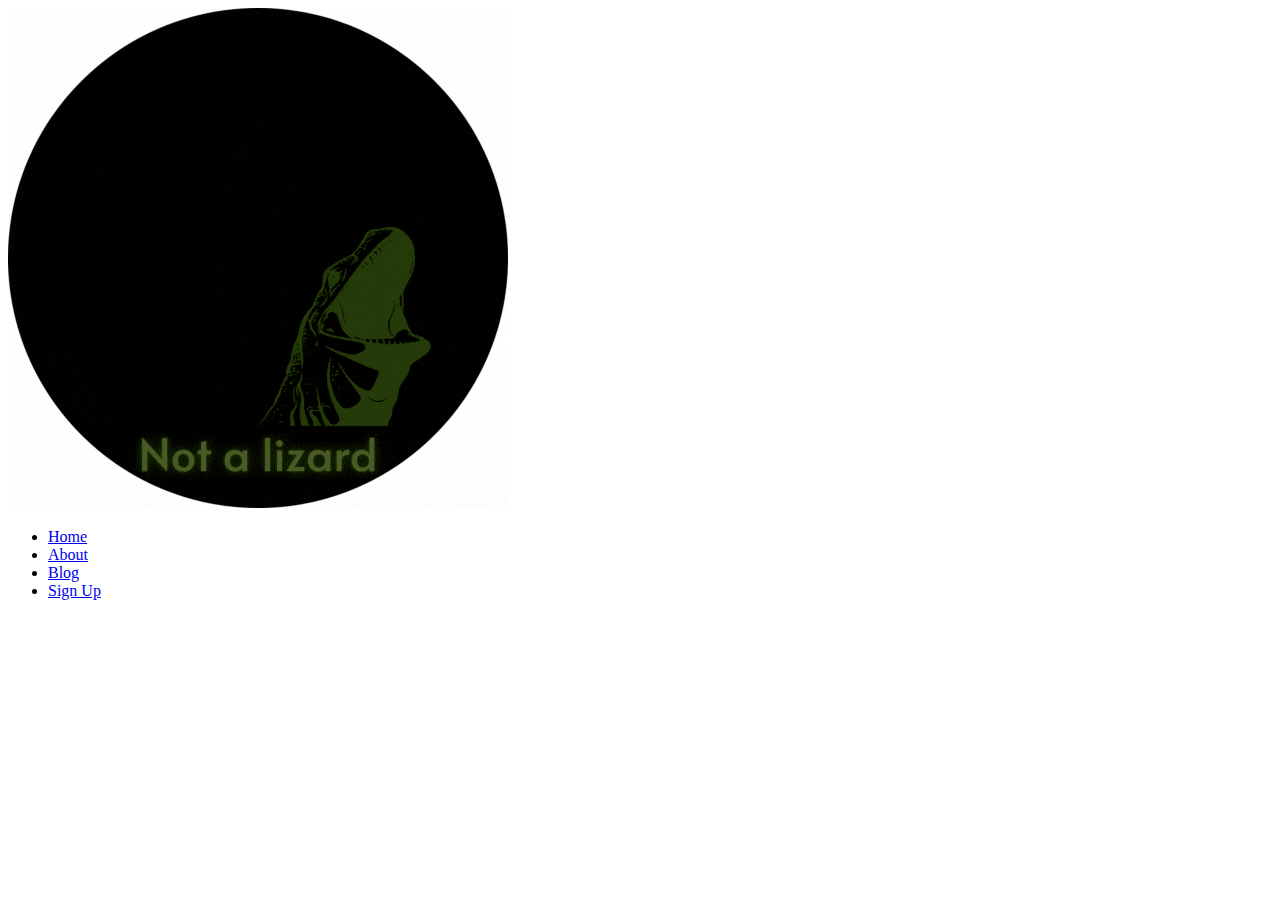
==== about-me.html @ c4f8f2c9 "homework-website: init project folder" ====
<!DOCTYPE html>
<html lang='en'>
  <head>
    <meta charset='UTF-8'/>
    <title>About me</title>
  </head>
  <body>

    <header>
      <img src='pictures/logo-stino.gif'/>
      <ul>
        <li><a href='#'>Home</a></li>
        <li><a href='#'>About</a></li>
        <li><a href='#'>Blog</a></li>
        <li><a href='#'>Sign Up</a></li>
      </ul>
    </header>


  </body>
</html>
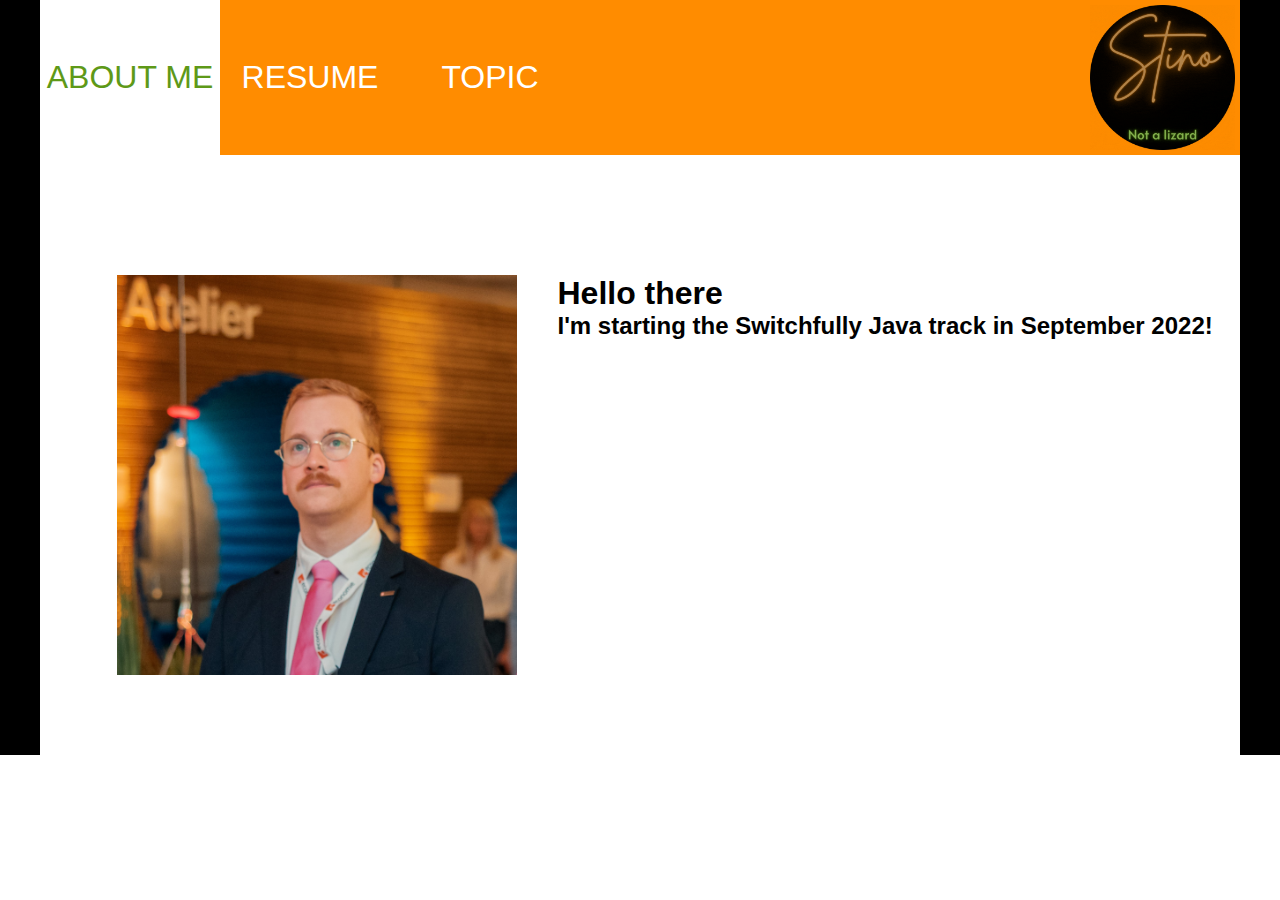
==== commit 95a8c5fd: "menu for 3 pages done" ====
--- a/about-me.html
+++ b/about-me.html
@@ -3,19 +3,29 @@
   <head>
     <meta charset='UTF-8'/>
     <title>About me</title>
+    <link rel='stylesheet' href='styles.css'/>
   </head>
   <body>
-
-    <header>
-      <img src='pictures/logo-stino.gif'/>
-      <ul>
-        <li><a href='#'>Home</a></li>
-        <li><a href='#'>About</a></li>
-        <li><a href='#'>Blog</a></li>
-        <li><a href='#'>Sign Up</a></li>
-      </ul>
-    </header>
-
-
+    <div class="page">
+      <div class="menu-container">
+        <div class="menu">
+          <div class="links">
+            <div class="button active"><a href='about-me.html'>About me</a></div>
+            <div class="button"><a href='resume.html'>Resume</a></div>
+            <div class="button"><a href='topic.html'>Topic</a></div>
+          </div>
+          <div class="logo"><img src='pictures/logo-stino.gif' width="145"/></div>
+        </div>
+      </div>
+      <div class="content-container">
+        <div class="content">
+          <div class="my-photo"><img src="pictures/me.jpg" alt="this is a photo of me" height="400"></div>
+          <div class="about-me-text">
+            <h1>Hello there</h1>
+            <h2>I'm starting the Switchfully Java track in September 2022!</h2>
+          </div>
+        </div>
+      </div>
+    </div>
   </body>
 </html>
--- a/styles.css
+++ b/styles.css
@@ -0,0 +1,95 @@
+* {
+  margin: 0;
+  padding: 0;
+  box-sizing: border-box;
+    font-family: -apple-system, BlinkMacSystemFont, "Segoe UI", Roboto, Helvetica, Arial, sans-serif, "Apple Color Emoji", "Segoe UI Emoji", "Segoe UI Symbol";
+}
+
+.page {
+  background-color: #FFFFFF;
+}
+
+.menu-container {
+  color: #fff;
+  background-color: #000000;  /* Blue */
+  padding: 0px;
+  display: flex;
+  justify-content: center;
+}
+
+.menu {
+  background-color: #ff8c00;  /* For debugging */
+  width: 1200px;
+  height: 155px;
+  display: flex;
+  justify-content: space-between;
+}
+
+.logo {
+  padding: 5px;
+  display: flex;
+  align-items: center;
+}
+
+.links {
+  /*border: 1px solid #fff;   For debugging */
+  width: 650px;
+  display: flex;
+  justify-content: flex-start;
+  align-items: flex-end;
+}
+
+.button {
+  background-color: #ff8c00;
+  color: #FFFFFF;
+  width: 180px;
+  height: 155px;
+  margin-bottom: 0px;
+  text-align: center;
+  font-size: 2em;
+  text-transform: uppercase;
+  display : flex;
+  align-items : center;
+  justify-content : center;
+  text-decoration: none;
+
+}
+
+.active {
+  background-color: #FFFFFF;
+  color: #5e9918
+}
+
+a {
+  color: inherit;
+  text-decoration: inherit;
+}
+
+.topic {
+  margin-left: 20px;
+}
+
+.content-container {
+  background-color: #000000;
+  padding: 0px;
+  display: flex;
+  justify-content: center;
+}
+
+.content {
+  background-color: #FFFFFF;
+  width: 1200px;
+  height: 600px;
+  padding-top: 100px;
+  padding-left: 50px;
+  display: flex;
+  justify-content: center;
+}
+
+.my-photo {
+  margin: 20px;
+}
+
+.about-me-text {
+  margin: 20px;
+}
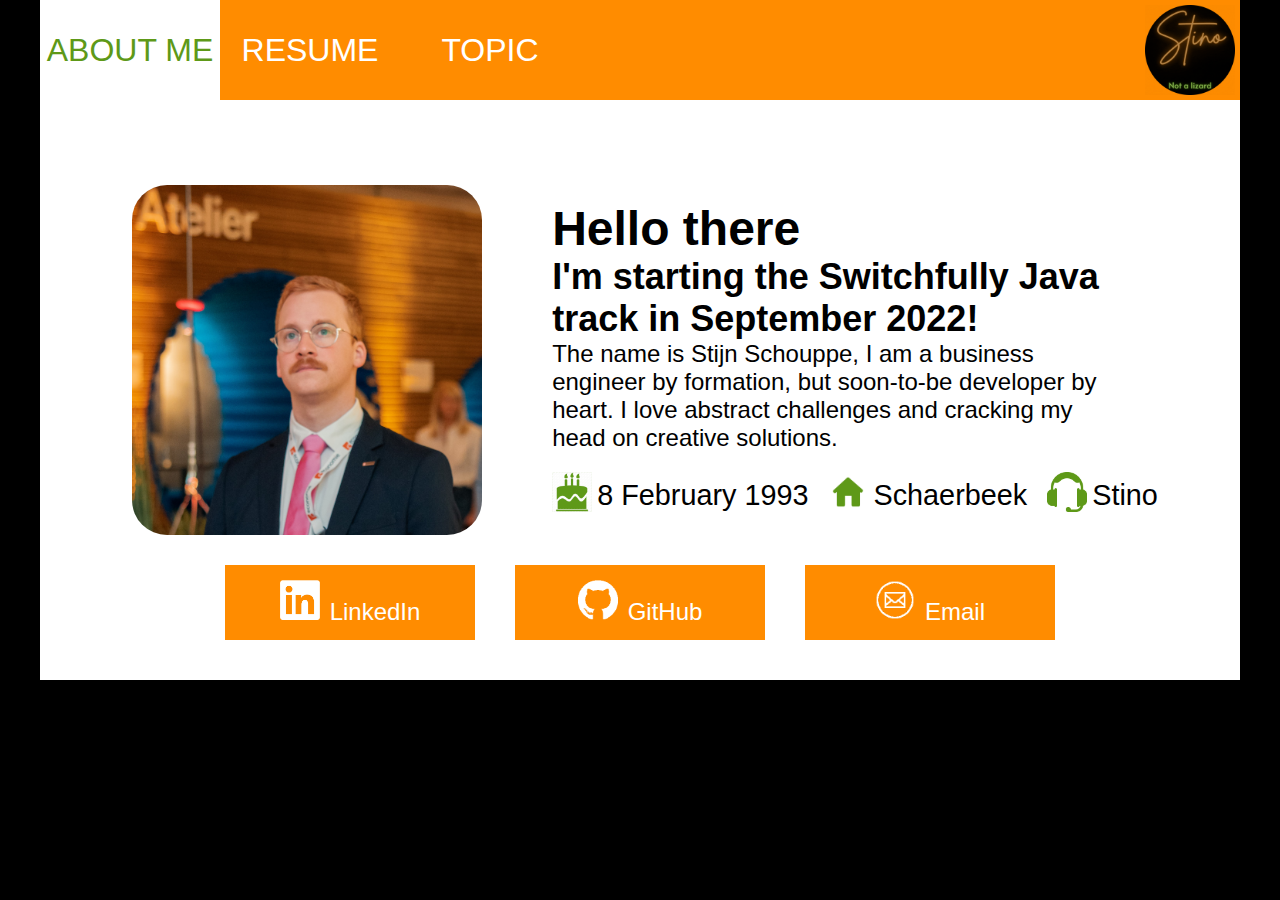
==== commit 51a42518: "homework-website: page one about-me" ====
--- a/about-me.html
+++ b/about-me.html
@@ -14,15 +14,49 @@
             <div class="button"><a href='resume.html'>Resume</a></div>
             <div class="button"><a href='topic.html'>Topic</a></div>
           </div>
-          <div class="logo"><img src='pictures/logo-stino.gif' width="145"/></div>
+          <div class="logo"><img src='pictures/logo-stino.gif' width="90"/></div>
         </div>
       </div>
       <div class="content-container">
-        <div class="content">
-          <div class="my-photo"><img src="pictures/me.jpg" alt="this is a photo of me" height="400"></div>
-          <div class="about-me-text">
-            <h1>Hello there</h1>
-            <h2>I'm starting the Switchfully Java track in September 2022!</h2>
+        <div class="content-about-me">
+          <div class="my-photo"><img src="pictures/me.jpg" alt="this is a photo of me" width="350"></div>
+          <div class="about-me">
+            <div class="about-me-text">
+              <h1>Hello there</h1>
+              <h2>I'm starting the Switchfully Java track in September 2022!</h2>
+              <p>The name is Stijn Schouppe, I am a business engineer by formation, but soon-to-be developer by heart.
+              I love abstract challenges and cracking my head on creative solutions. </p>
+            </div>
+            <div class="about-me-labels">
+              <div class="about-me-birthday">
+                <div class="label-image"><img src='pictures/logo-birthday.png' height="40"/></div>
+                <p>8 February 1993</p>
+              </div>
+              <div class="about-me-place">
+                <div class="label-image"><img src='pictures/logo-house.png' height="40"/></div>
+                <p>Schaerbeek</p>
+              </div>
+              <div class="about-me-callname">
+                <div class="label-image"><img src='pictures/logo-tag.png' height="40"/></div>
+                <p>Stino</p>
+              </div>
+            </div>
+          </div>
+        </div>
+      </div>
+      <div class="social-banners-container">
+        <div class="social-banners">
+          <div class="social-button">
+            <div class="linkedIn"><a href='https://www.linkedin.com/in/stijnschouppe/'>
+              <img src="pictures/logo-linkedin.png" height="40" /><span>LinkedIn</span></a></div>
+          </div>
+          <div class="social-button">
+            <div class="github"><a href='https://github.com/St12n'>
+              <img src="pictures/logo-github.png" height="40" /><span>GitHub</span></a></div>
+          </div>
+          <div class="social-button">
+            <div class="email"><a href='mailto: stijn.schouppe@hotmail.com'>
+              <img src="pictures/logo-email.png" height="40" /><span>Email</span></a></div>
           </div>
         </div>
       </div>
--- a/styles.css
+++ b/styles.css
@@ -5,22 +5,28 @@
     font-family: -apple-system, BlinkMacSystemFont, "Segoe UI", Roboto, Helvetica, Arial, sans-serif, "Apple Color Emoji", "Segoe UI Emoji", "Segoe UI Symbol";
 }
 
+html {background-color: black}
+
+
 .page {
   background-color: #FFFFFF;
+  display: flex;
+  justify-content: center;
+  flex-direction: column;
 }
 
 .menu-container {
   color: #fff;
-  background-color: #000000;  /* Blue */
+  background-color: #000000;
   padding: 0px;
   display: flex;
   justify-content: center;
 }
 
 .menu {
-  background-color: #ff8c00;  /* For debugging */
+  background-color: #ff8c00;
   width: 1200px;
-  height: 155px;
+  height: 100px;
   display: flex;
   justify-content: space-between;
 }
@@ -43,7 +49,7 @@
   background-color: #ff8c00;
   color: #FFFFFF;
   width: 180px;
-  height: 155px;
+  height: 100px;
   margin-bottom: 0px;
   text-align: center;
   font-size: 2em;
@@ -65,10 +71,6 @@
   text-decoration: inherit;
 }
 
-.topic {
-  margin-left: 20px;
-}
-
 .content-container {
   background-color: #000000;
   padding: 0px;
@@ -76,20 +78,97 @@
   justify-content: center;
 }
 
-.content {
+.content-about-me {
   background-color: #FFFFFF;
   width: 1200px;
-  height: 600px;
-  padding-top: 100px;
-  padding-left: 50px;
+  padding-top: 75px;
+  padding-left: 20px;
+  display: flex;
+  justify-content: center;
+  font-size: 1.5em;
+}
+
+.my-photo {
+  margin: 10px;
+  width:350px;
+  height:350px;
+  border-radius:10%;
+  overflow: hidden;
+}
+
+.about-me {
+  display: flex;
+  justify-content: center;
+  flex-direction: column;
+  margin: 10px 10px 10px 50px;
+
+}
+
+.about-me-text {
+  width: 600px;
+  padding: 10px;
+}
+
+.about-me-labels{
+  font-size: 1.2em;
+  padding: 0px;
+  display: flex;
+  justify-content: space-between;
+  align-items: flex-end;
+}
+
+.about-me-birthday {
+  display: flex;
+  padding: 10px;
+  justify-content: space-between;
+  align-items: center;
+}
+
+.about-me-place {
+  display: flex;
+  padding: 10px;
+  justify-content: space-between;
+  align-items: center;
+}
+
+.about-me-callname {
+  display: flex;
+  padding: 10px;
+  justify-content: space-between;
+  align-items: center;
+}
+
+.label-image {
+  margin-right: 5px;
+}
+
+.social-banners-container {
+  background-color: #000000;
   display: flex;
   justify-content: center;
 }
 
-.my-photo {
-  margin: 20px;
+.social-banners {
+  background-color: #FFFFFF;
+  width: 1200px;
+  padding: 0px 50px 20px 50px;
+  display: flex;
+  justify-content: center;
+  font-size: 1.5em;
+  color: #FFFFFF;
 }
 
-.about-me-text {
+.social-button {
+  background-color: #ff8c00;
+  padding: 10px 10px 10px 10px;
   margin: 20px;
+  width: 250px;
+  height: 75px;
+  display: flex;
+  justify-content: center;
+  align-items: center;
 }
+
+.social-button img {
+  margin-right: 10px;
+}
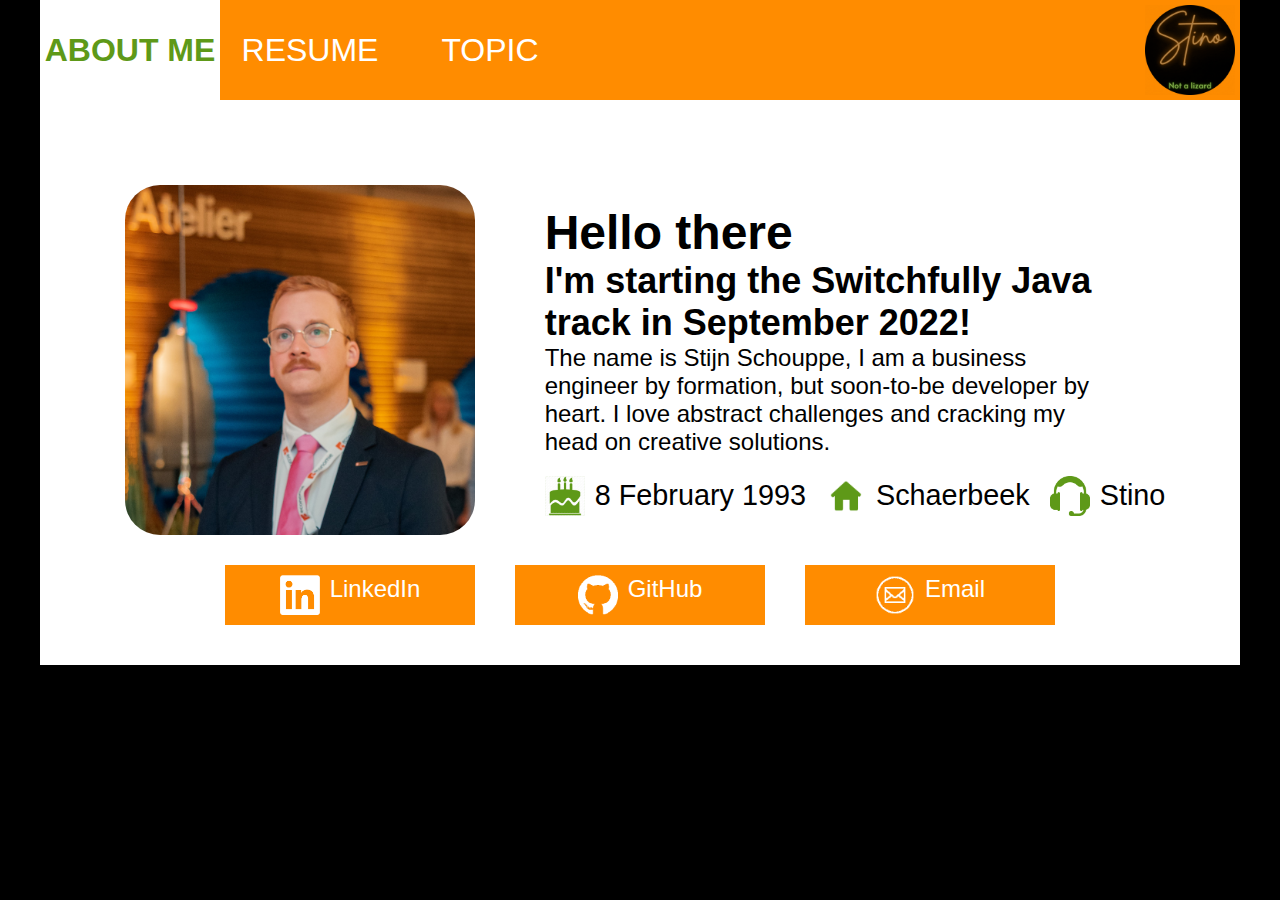
==== commit 4181416a: "cleaning some code" ====
--- a/about-me.html
+++ b/about-me.html
@@ -1,43 +1,47 @@
 <!DOCTYPE html>
 <html lang='en'>
-  <head>
-    <meta charset='UTF-8'/>
-    <title>About me</title>
-    <link rel='stylesheet' href='styles.css'/>
-  </head>
-  <body>
-    <div class="page">
-      <div class="menu-container">
-        <div class="menu">
-          <div class="links">
-            <div class="button active"><a href='about-me.html'>About me</a></div>
-            <div class="button"><a href='resume.html'>Resume</a></div>
-            <div class="button"><a href='topic.html'>Topic</a></div>
-          </div>
-          <div class="logo"><img src='pictures/logo-stino.gif' width="90"/></div>
+<head>
+  <meta charset='UTF-8'/>
+  <title>About me</title>
+  <link rel='stylesheet' href='styles.css'/>
+</head>
+<body>
+  <div class="page">
+    <div class="menu-container">
+      <div class="menu">
+        <div class="links">
+          <div class="button active"><a href='about-me.html'>About me</a></div>
+          <div class="button"><a href='resume.html'>Resume</a></div>
+          <div class="button"><a href='topic.html'>Topic</a></div>
+        </div>
+        <div class="logo">
+          <img src='pictures/logo-stino.gif' width="90"/>
         </div>
       </div>
-      <div class="content-container">
-        <div class="content-about-me">
-          <div class="my-photo"><img src="pictures/me.jpg" alt="this is a photo of me" width="350"></div>
-          <div class="about-me">
-            <div class="about-me-text">
-              <h1>Hello there</h1>
-              <h2>I'm starting the Switchfully Java track in September 2022!</h2>
-              <p>The name is Stijn Schouppe, I am a business engineer by formation, but soon-to-be developer by heart.
+    </div>
+    <div class="content-container">
+      <div class="content-about-me">
+        <div class="my-photo">
+          <img src="pictures/me.jpg" alt="this is a photo of me" width="350">
+        </div>
+        <div class="about-me">
+          <div class="about-me-text">
+            <h1>Hello there</h1>
+            <h2>I'm starting the Switchfully Java track in September 2022!</h2>
+            <p>The name is Stijn Schouppe, I am a business engineer by formation, but soon-to-be developer by heart.
               I love abstract challenges and cracking my head on creative solutions. </p>
             </div>
             <div class="about-me-labels">
-              <div class="about-me-birthday">
-                <div class="label-image"><img src='pictures/logo-birthday.png' height="40"/></div>
-                <p>8 February 1993</p>
+              <div class="about-me-child">
+                <img src='pictures/logo-birthday.png' height="40"/>
+                <time datetime="1993-2-8">8 February 1993</time>
               </div>
-              <div class="about-me-place">
-                <div class="label-image"><img src='pictures/logo-house.png' height="40"/></div>
+              <div class="about-me-child">
+                <img src='pictures/logo-house.png' height="40"/>
                 <p>Schaerbeek</p>
               </div>
-              <div class="about-me-callname">
-                <div class="label-image"><img src='pictures/logo-tag.png' height="40"/></div>
+              <div class="about-me-child">
+                <img src='pictures/logo-tag.png' height="40"/>
                 <p>Stino</p>
               </div>
             </div>
@@ -46,20 +50,20 @@
       </div>
       <div class="social-banners-container">
         <div class="social-banners">
-          <div class="social-button">
-            <div class="linkedIn"><a href='https://www.linkedin.com/in/stijnschouppe/'>
-              <img src="pictures/logo-linkedin.png" height="40" /><span>LinkedIn</span></a></div>
-          </div>
-          <div class="social-button">
-            <div class="github"><a href='https://github.com/St12n'>
-              <img src="pictures/logo-github.png" height="40" /><span>GitHub</span></a></div>
-          </div>
-          <div class="social-button">
-            <div class="email"><a href='mailto: stijn.schouppe@hotmail.com'>
-              <img src="pictures/logo-email.png" height="40" /><span>Email</span></a></div>
-          </div>
+          <a class="contact-button" href='https://www.linkedin.com/in/stijnschouppe/'>
+            <img src="pictures/logo-linkedin.png" height="40" />
+            <span>LinkedIn</span>
+          </a>
+          <a class="contact-button" href='https://github.com/St12n'>
+            <img src="pictures/logo-github.png" height="40" />
+            <span>GitHub</span>
+          </a>
+          <a class="contact-button" href='mailto: stijn.schouppe@hotmail.com'>
+            <img src="pictures/logo-email.png" height="40" />
+            <span>Email</span>
+          </a>
         </div>
       </div>
     </div>
   </body>
-</html>
+  </html>
--- a/styles.css
+++ b/styles.css
@@ -5,15 +5,9 @@
     font-family: -apple-system, BlinkMacSystemFont, "Segoe UI", Roboto, Helvetica, Arial, sans-serif, "Apple Color Emoji", "Segoe UI Emoji", "Segoe UI Symbol";
 }
 
-html {background-color: black}
-
-
-.page {
-  background-color: #FFFFFF;
-  display: flex;
-  justify-content: center;
-  flex-direction: column;
-}
+body {background-color: black}
+
+
 
 .menu-container {
   color: #fff;
@@ -63,7 +57,8 @@
 
 .active {
   background-color: #FFFFFF;
-  color: #5e9918
+  color: #5e9918;
+  font-weight: 700;
 }
 
 a {
@@ -117,29 +112,15 @@
   align-items: flex-end;
 }
 
-.about-me-birthday {
+.about-me-child {
   display: flex;
   padding: 10px;
   justify-content: space-between;
   align-items: center;
 }
 
-.about-me-place {
-  display: flex;
-  padding: 10px;
-  justify-content: space-between;
-  align-items: center;
-}
-
-.about-me-callname {
-  display: flex;
-  padding: 10px;
-  justify-content: space-between;
-  align-items: center;
-}
-
-.label-image {
-  margin-right: 5px;
+.about-me-child img {
+  margin-right: 10px;
 }
 
 .social-banners-container {
@@ -158,17 +139,93 @@
   color: #FFFFFF;
 }
 
-.social-button {
+.contact-button img {
+  margin-right: 10px;
+}
+
+.contact-button {
+  display: flex;
+  justify-content: center;
   background-color: #ff8c00;
-  padding: 10px 10px 10px 10px;
+  width: 250px;
+  padding: 10px 0;
   margin: 20px;
-  width: 250px;
-  height: 75px;
-  display: flex;
-  justify-content: center;
-  align-items: center;
-}
-
-.social-button img {
-  margin-right: 10px;
-}
+}
+
+/************************TOPIC**************************************/
+
+.section {
+  width: 100%;
+  display: flex;
+  justify-content: center;
+  align-items: center;
+}
+
+.header {
+  background-color: #5e9918;
+  color: #FFFFFF;
+  flex-direction: column;
+  padding: 10px;
+}
+.section.header img {
+  margin: 20px;
+}
+
+.why {
+  background-color: #005B6C;
+  color: #FFFFFF;
+  flex-direction: column;
+  padding: 10px;
+}
+
+.info-printers {
+  background-color: #007F65;
+  color: #FFFFFF;
+  flex-direction: column;
+  padding: 10px;
+}
+
+.printers {
+  background-color: #E7F6D1;
+  color: #000000;
+  display: flex;
+  justify-content: center;
+  align-items: center;
+  flex-direction: row;
+  flex-wrap: wrap;
+  padding: 20px;
+}
+
+.printergrp {;
+  color: #000000;
+  display: flex;
+  justify-content: center;
+  align-items: center;
+  flex-direction: column;
+  padding: 20px;
+}
+
+.positive-text {
+  padding: 20px 0px 10px 0px;
+}
+
+@media only screen and (min-width: 961px) {
+  .section {
+    width: 1200px;
+    margin: 0 auto;
+  }
+
+  .printers {
+    display: flex;
+    justify-content: space-between;
+    align-items: center;
+    flex-direction: row;
+    flex-wrap: wrap;
+    padding: 10px 50px 10px 50px;
+  }
+
+  .printergrp {
+
+  }
+
+}
